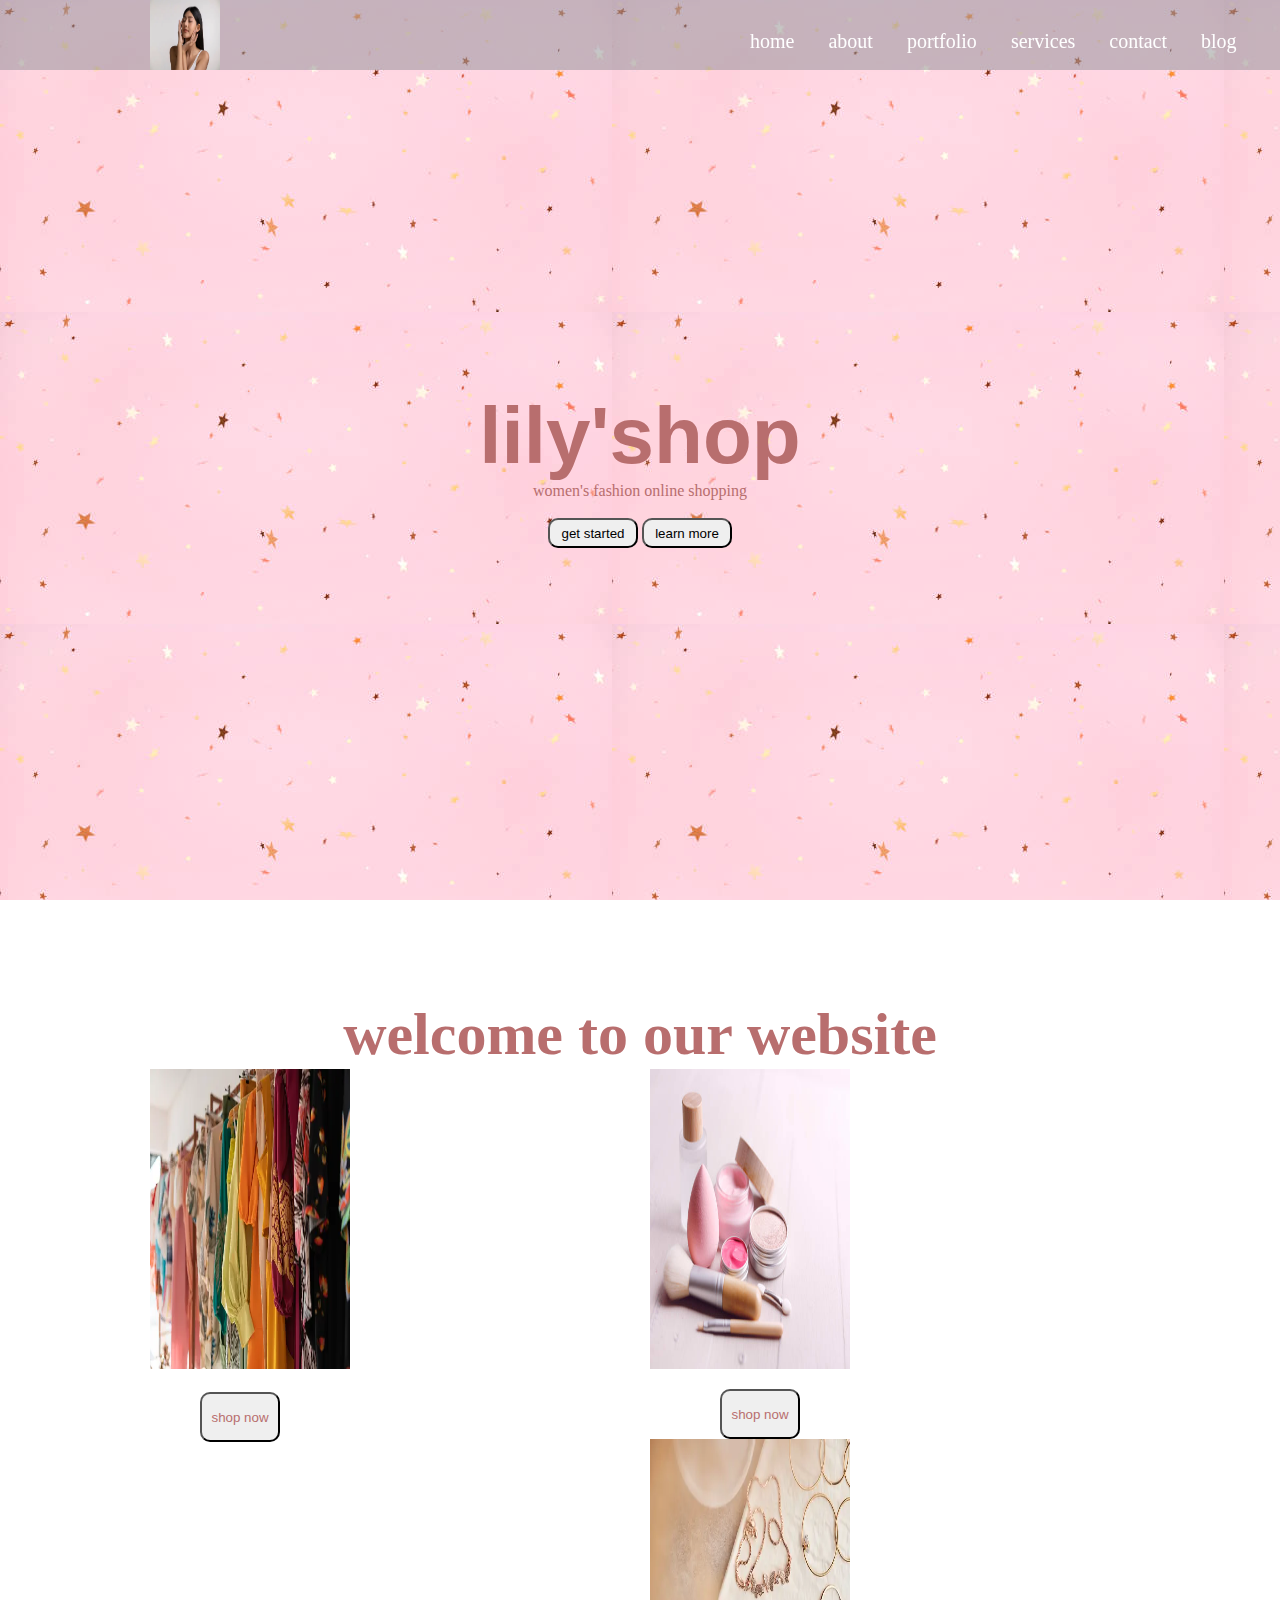
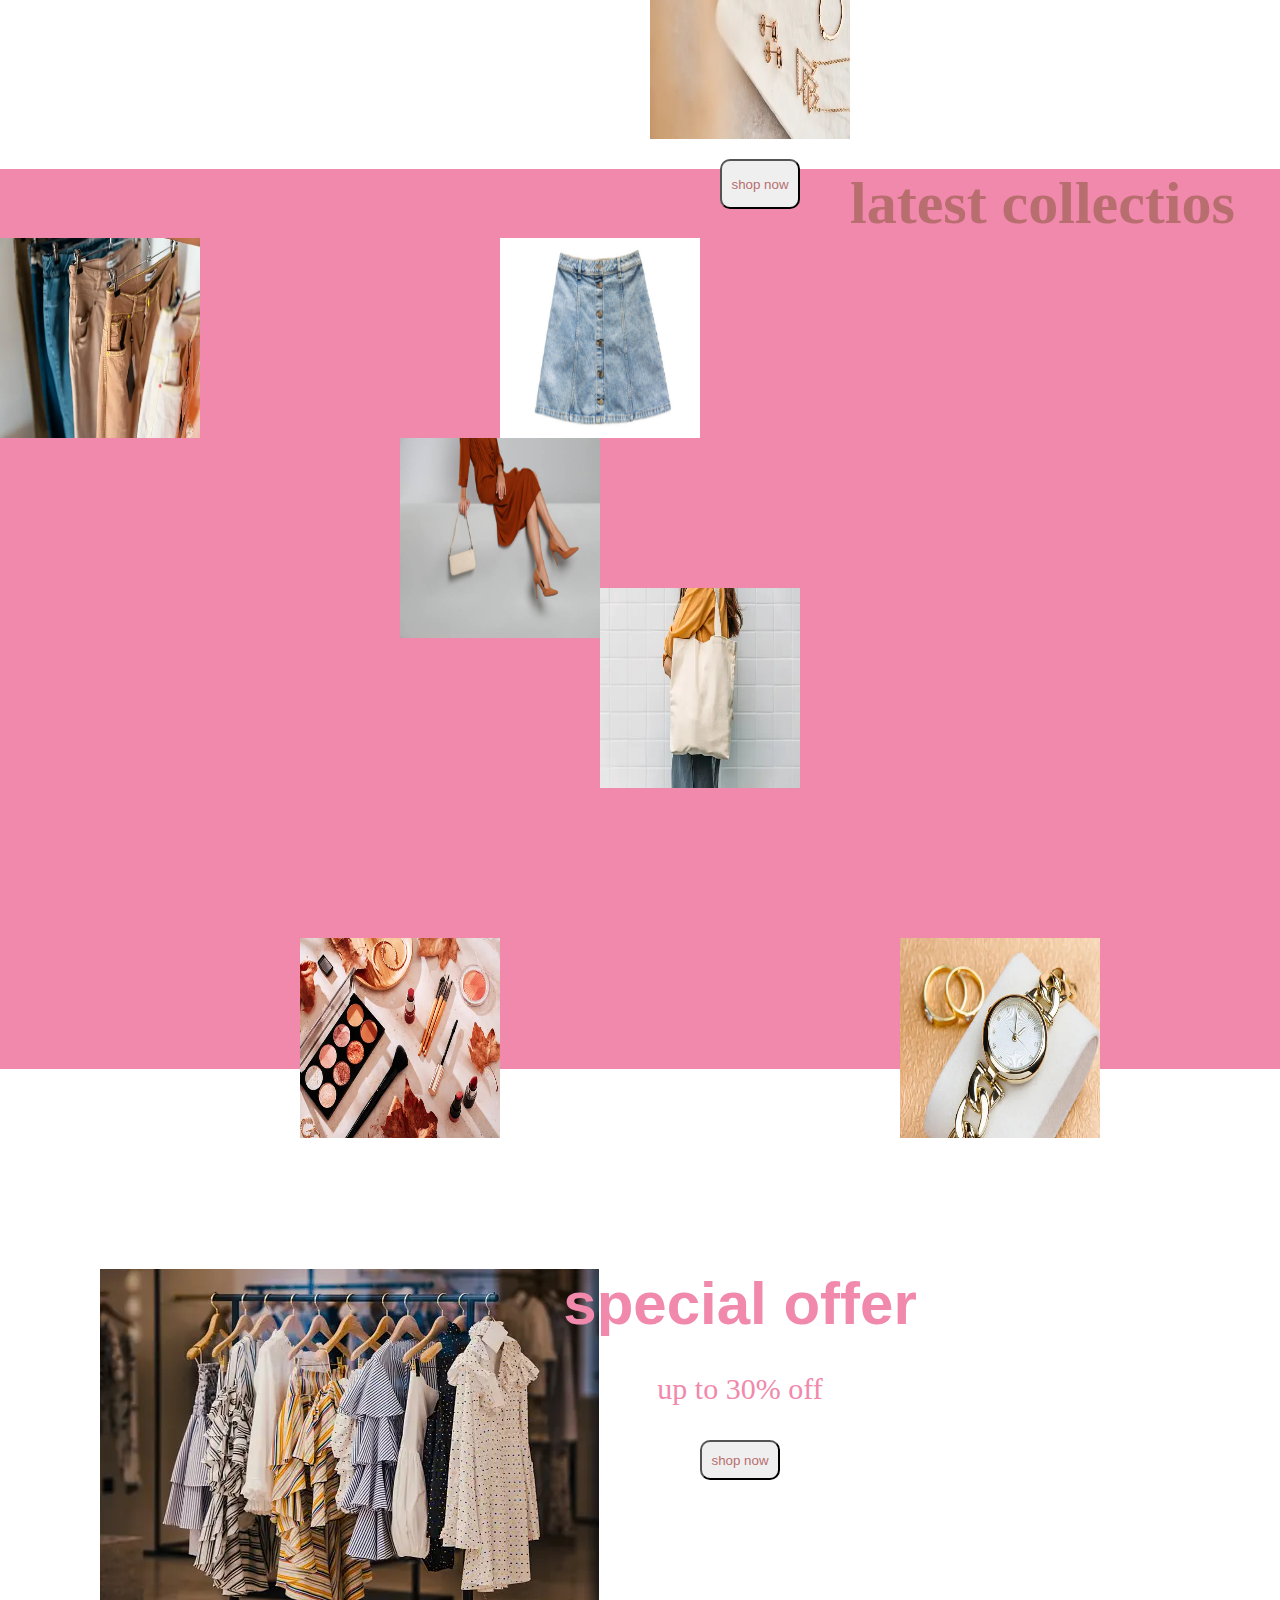
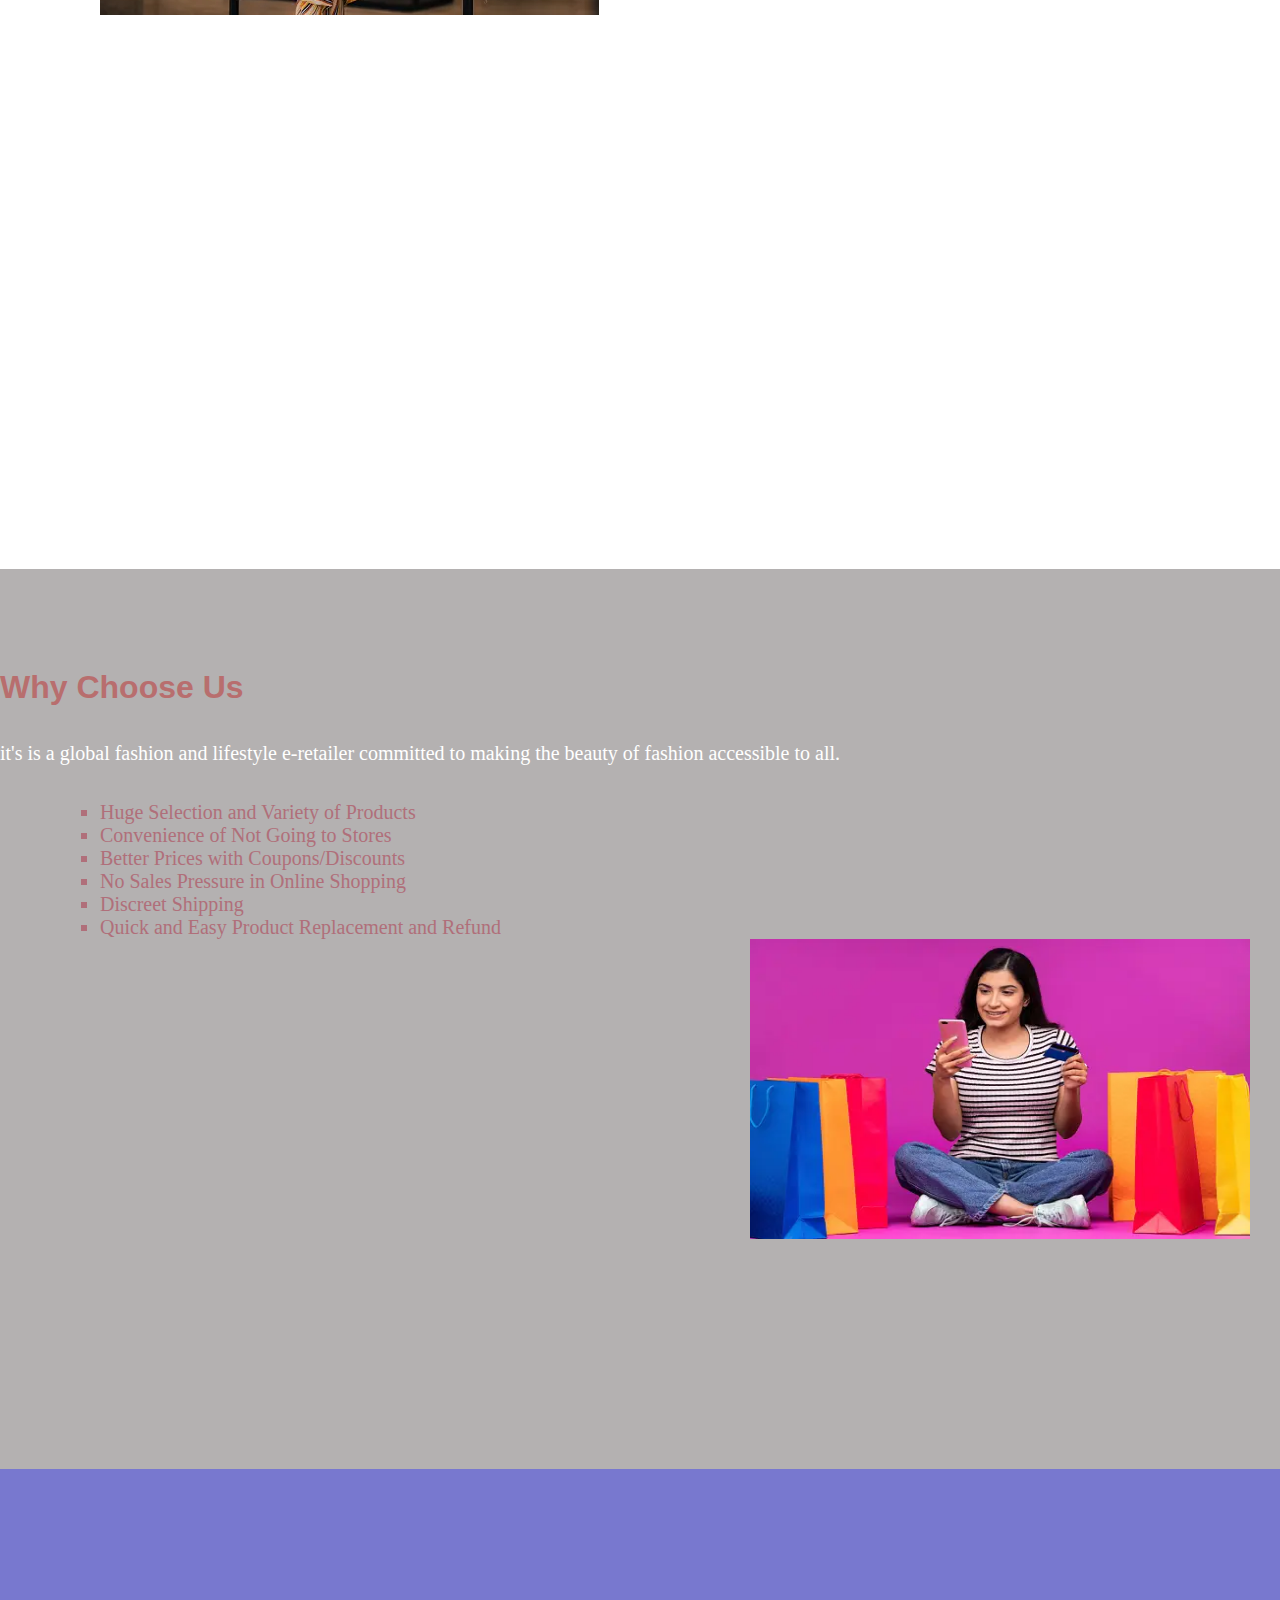
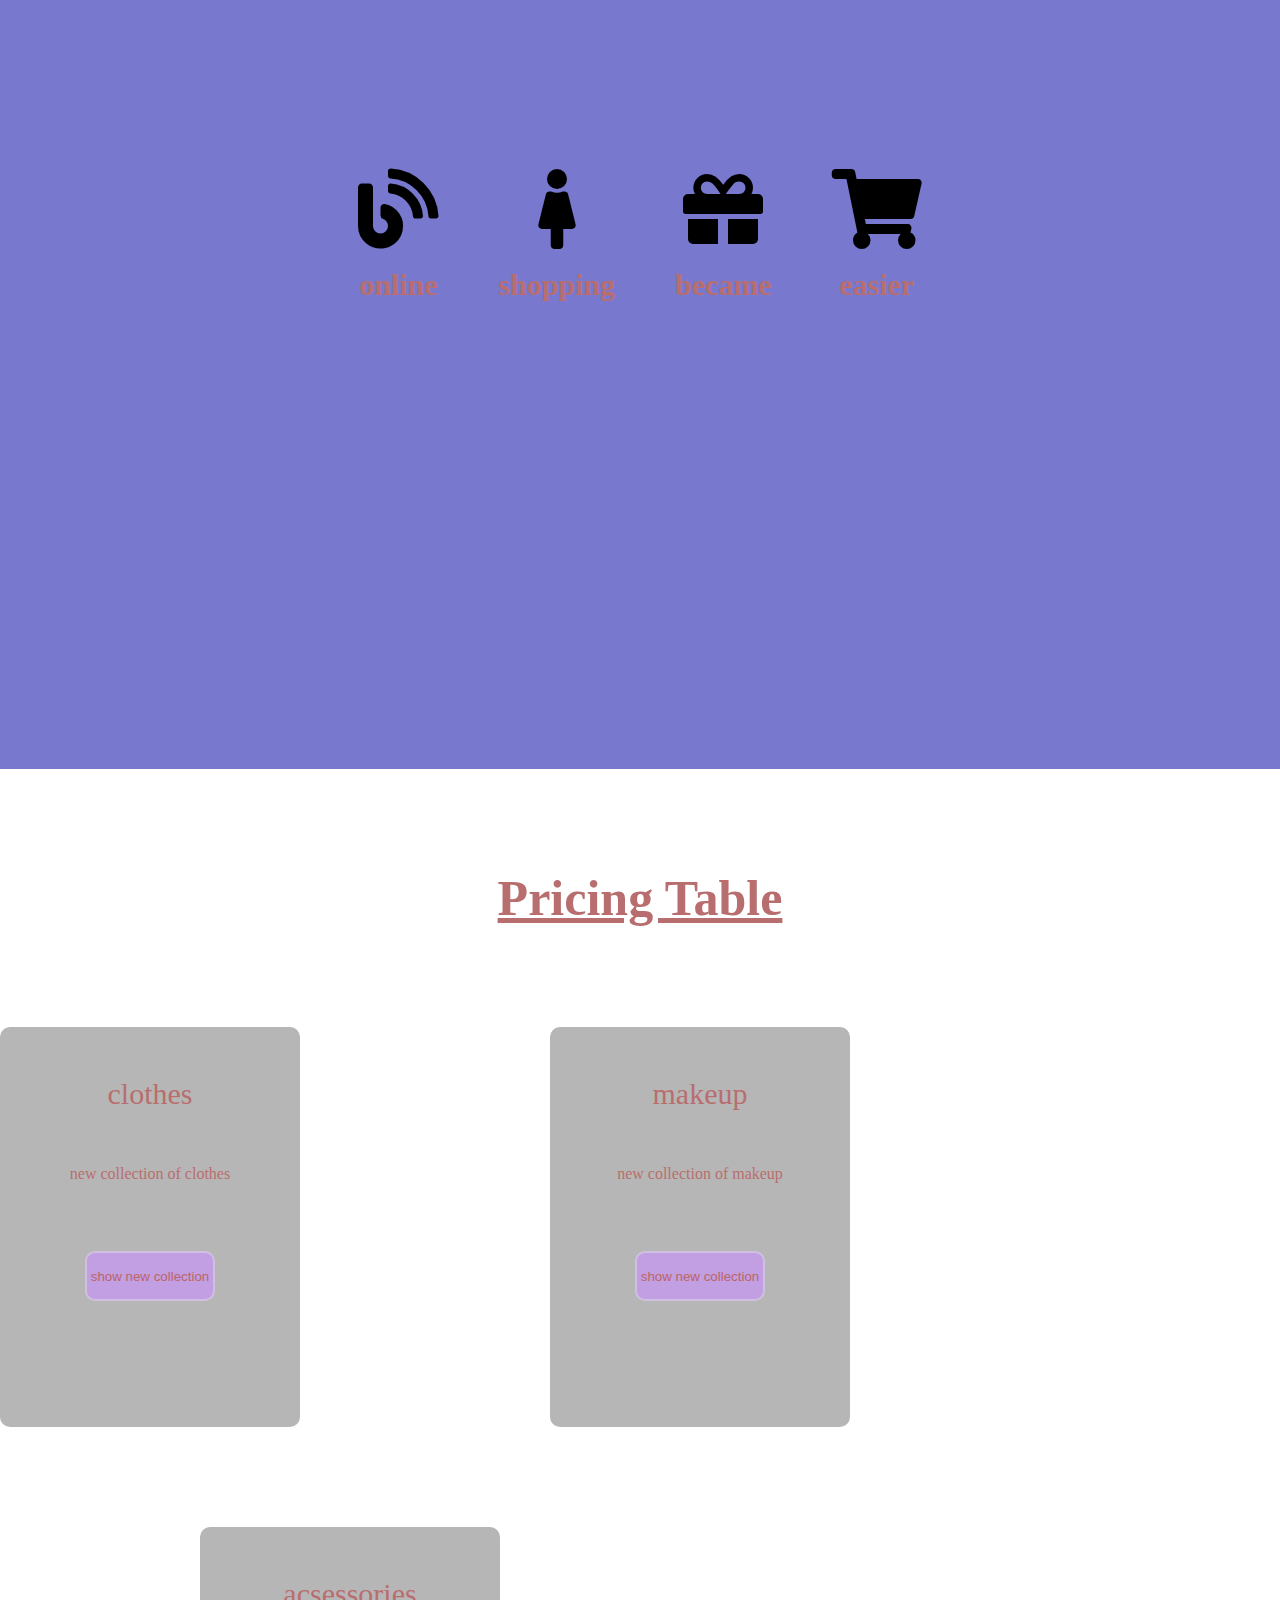
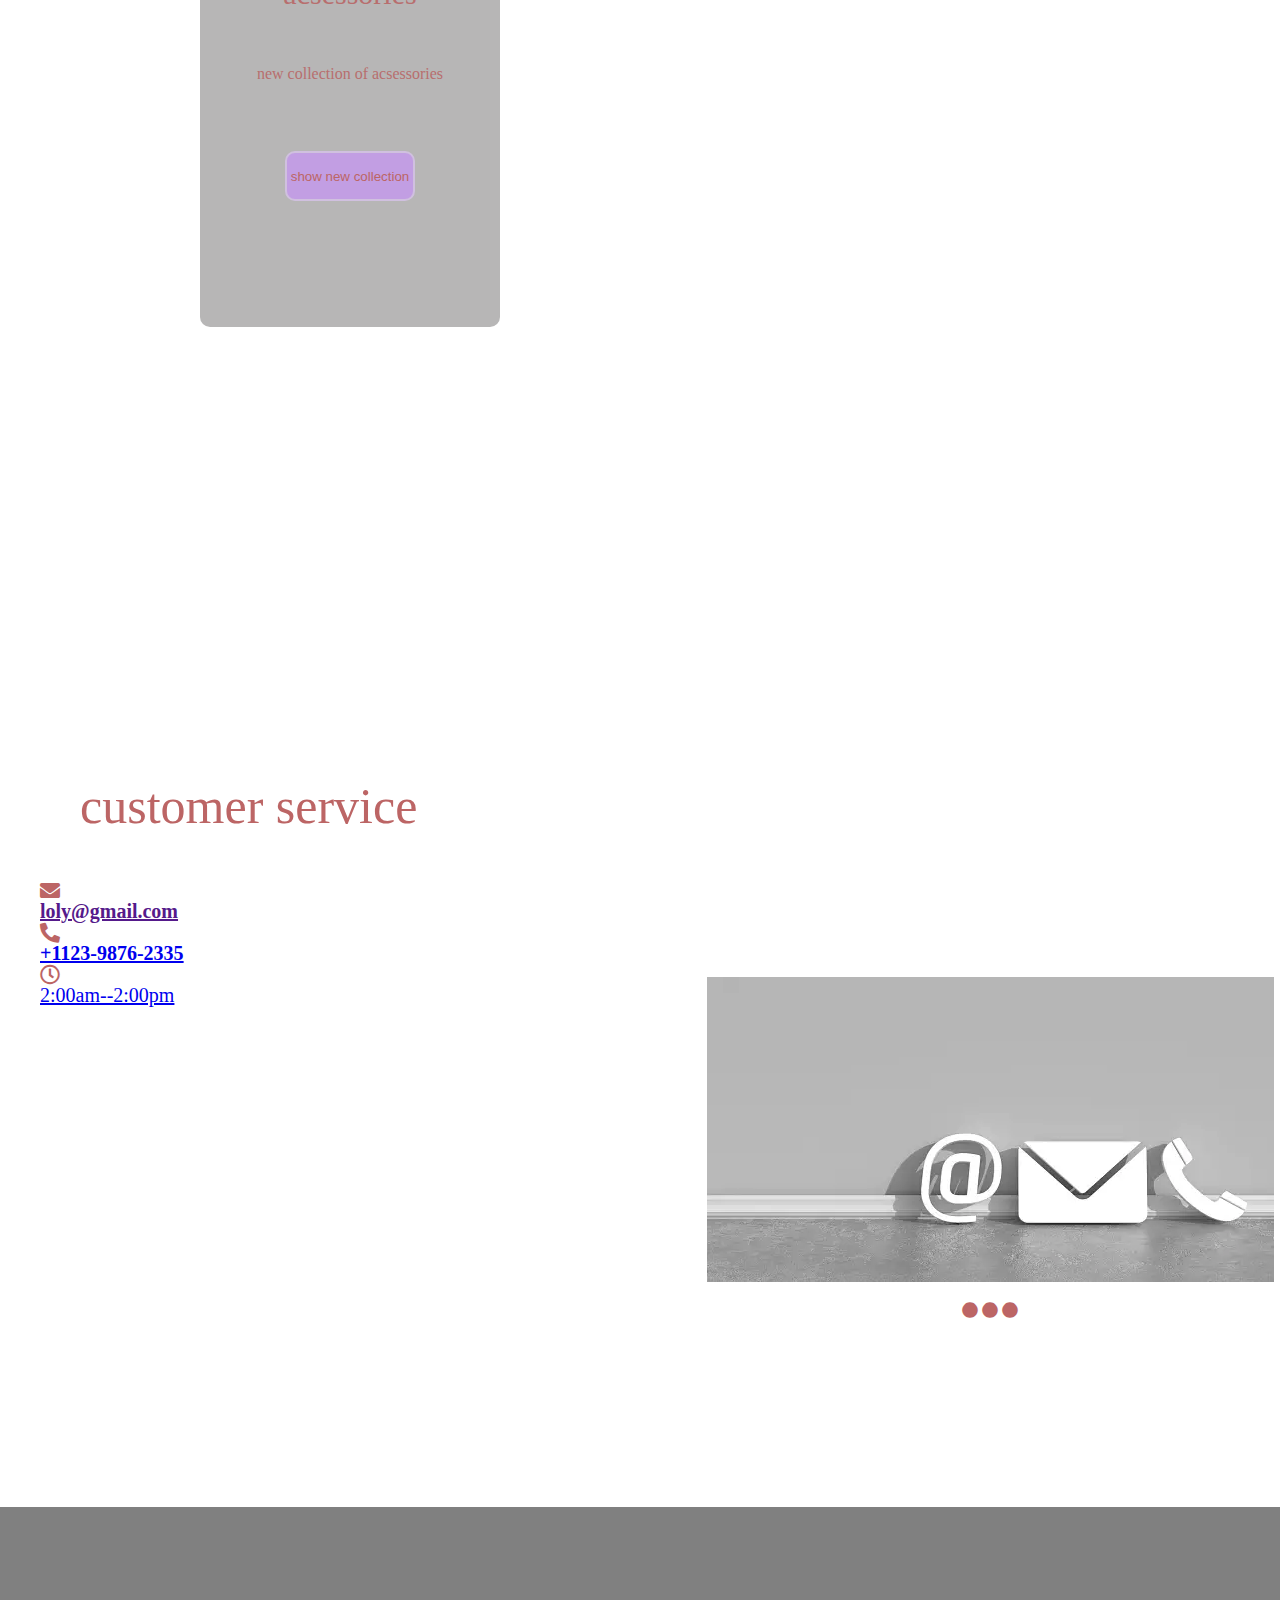
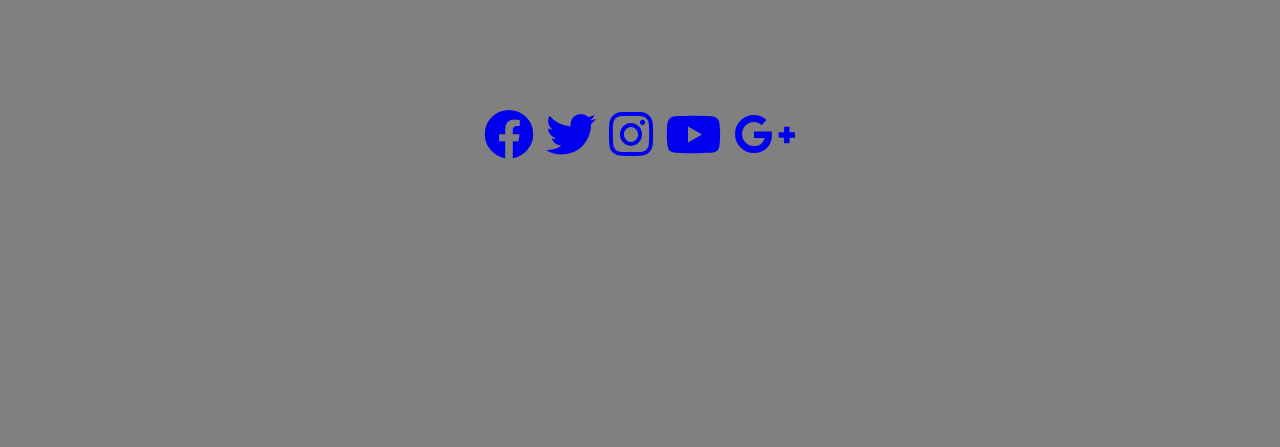
==== index.html @ 5914cee0 "create project" ====
<html>
    <head>
        <link rel="stylesheet" href="css/style.css">
        <link rel="stylesheet" href="webfonts/all.css">
        <link rel="stylesheet" href="webfonts/all.css">
        <title>website</title>
    </head>
    <body>
        <div class="header">
            <img src="imgs/girl.png" alt="" class="img1">
            <ul class="ul1">
                <li> <a href="#">home</a></li> 
                <li> <a href="#">about</a></li> 
                <li> <a href="#">portfolio</a></li> 
                <li > <a href="">services</a></li> 
                <li><a href="#">contact</a></li> 
                <li><a href="#">blog</a></li> 
            </ul>
        </div>
       <div class="sec1">
        <div class="overlay">
            <div class="sec1-content">

                <h1 class="sec1-title1">lily'shop</h1>
                <p class="p1">women's fashion online shopping </p><br>
                <button class="btn1">get started</button>
                <button class="btn2">learn more</button>
            </div>
        </div>
       </div>
       <!-- /////////////////////////////////////////////////////////////////////////////////////////////////////////////////////////////////////////////////////// -->
       <div class="sec2">
       </div>
            <div class="sec2">
<h2 class="sec2-h2"> welcome to our website</h2>
<div class="div1">
    <img src="imgs/clothes.png" alt="" class="img1-div1"><br><br>
    <div>
        <button class="btn1sec2">shop now</button>
    </div>
</div>
<div class="div2">
    <img src="imgs/makeup.jpg" alt="" class="img2-div1">
    <div>
        <button class="btn2sec2">shop now</button>
    </div>   
</div>
<div class="div3">
    <img src="imgs/accessories.png" alt="" class="img3-div1">
    <div>
        <button class="btn3sec2">shop now</button>
        </div>
    </div></div>
    <!-- ////////////////////////////////////////////////////////////////////////////////////////////////////////////////////////////////////////////////////////////// -->
    <div class="sec3">
        <h2 class="sec3-h2">latest collectios</h2>
        <div class="div1-sec3">   
    <img src="imgs/pants.png" alt="" class="img1-div1-sec3">
    <img src="imgs/skirts.jpg" alt="" class="img2-div1-sec3"> 
    <img src="imgs/dresses.jpg" alt="" class="img3-div1-sec3">
    <img src="imgs/bags.png" alt="" class="img4-div1-sec3">
    <img src="imgs/make.png" alt="" class="img5-div1-sec3">
    <img src="imgs/watches.png" alt="" class="img6-div1-sec3">
        </div>
    </div>
    <!-- /////////////////////////////////////////////////////////////////////////////////////////////////////////////////////////// -->
       <div class="sec4">
        <h1 class="h-sec4">special offer</h1><br>
        <p>up to 30% off</p><br>
        <button class="btn-sec4">shop now</button>
       </div>
       <!-- ///////////////////////////////////////////////////////////////////////////////////////////////////////////////////////////////////// -->
       <div class="sec5">
        <h1 class="sec5-h1">Why Choose Us </h1> <br><br>
        <p class="sec5-p1">it's is a global fashion and lifestyle e-retailer committed to making the beauty of fashion accessible to all.</p><br><br>
        <ul class="sec5-ul1">
            <li>Huge Selection and Variety of Products</li>
             <li>Convenience of Not Going to Stores</li>
              <li>Better Prices with Coupons/Discounts</li>
               <li>No Sales Pressure in Online Shopping</li>
                <li>Discreet Shipping</li> 
                <li>Quick and Easy Product Replacement and Refund</li>
        </ul>
       <img class="sec5-img" src="imgs/online.png" alt="">
       </div>
       <!-- ////////////////////////////////////////////////////////////////////////////////////////////////////////////////////////////////////////////////////////////////// -->
       <div class="sec6">
        <div sec6-icons>
            <i   class="fas fa-blog"  > <p class="icon-p1">online</p></i>
            <i class="fas fa-female"> <p class="icon-p2">shopping</p></i>
            <i class="fas fa-gift">  <p class="icon-p4">became</p></i>           
            <i class="fas fa-shopping-cart"><p class="icon-p4">easier</p></i>
        </div>
       </div>
       <!-- ////////////////////////////////////////////////////////////////////////////////////////////////////////////////////////////////////////////////////// -->
<div class="sec7">
<h1 class="sec7-h1">Pricing Table</h1>
<div class="sec7-div1">
    <p class="sec7-p1">clothes</p><br><br><br>
    <p>new collection of clothes</p><br>
    <button class="sec7-btn">show new collection</button>
</div>
<div class="sec7-div2">
    <p class="sec7-p2">makeup</p><br><br><br>
    <p >new collection of makeup</p><br>
    <button class="sec7-btn">show new collection</button>
</div>
<div class="sec7-div3">
    <p  class="sec7-p3">acsessories</p><br><br><br>
    <p>new collection of acsessories</p><br>
    <button class="sec7-btn">show new collection</button>
</div>
</div>
            <!-- /////////////////////////////////////////////////////////////////////////////////////////////////////////////////////////////////////////////////// -->
          <div class="sec8">
<img class="sec8-img" src="imgs/contact.png" alt="">
<ul class="ulll">
    <li><i class="fas fa-circle"></i></li>
    <li><i class="fas fa-circle"></i></li>
    <li><i class="fas fa-circle"></i></li>
</ul>
          </div> 
          <div class="sec8-ul">
<ul class="ull">customer service</ul><br><br>
<li> <i class="fas fa-envelope"> <a href=""><p>loly@gmail.com</p></a> </i></li>
<li><i class="fas fa-phone-alt"> <a href="#"><p>+1123-9876-2335</p></a></i></li>
<li><i class="far fa-clock"><a href="#"><p>2:00am--2:00pm</p></a> </i></li>
          </div>
          <!-- ////////////////////////////////////////////////////////////////////////////////////////////////////////////////////////////////////////////////////// -->
          <div class="sec9">
           <a href="#"> <i class="fab fa-facebook"></i></a>
           <a href="#"><i class="fab fa-twitter"></i></a> 
           <a href="#"> <i class="fab fa-instagram"></i></a> 
           <a href="#"><i class="fab fa-youtube"></i></a> 
           <a href="#"> <i class="fab fa-google-plus-g"></i></a> 
          </div>



































</html>
---- css/style.css ----
*{
    margin: 0;
    padding: 0;
    box-sizing: border-box;   
}

body{   
    height: 6500px;
    
}  
.header{
    height: 70px;
    width: 100%;
    background-color: rgba(145, 145, 152, 0.519);
    position: fixed;
    top: 0;
    z-index: 2;
}
.img1{
    height: 70px;
    width: 70px;
    margin-left: 150px;
    float: left;
}
.ul1{
    list-style: none;
    float: left;
    margin-left: 500px;
    margin-top: 30px;
}
.ul1 li{
    display: inline-block;
    margin-left: 30px;
    font-size: 20px;
    color: white;

}
.ul1 li a{
    text-decoration: none;
    color: white;
}
.ul1 li a:hover{
    text-decoration: underline;
}
   .sec1{
    height: 100vh;
    background-image: url(../imgs/background.jpg);
    position: relative;
    z-index: 1;
   }    
   .overlay{
    position: absolute;
    width: 100%;
    height: 100%;
    top: 0;
    left: 0;
   }
   .sec1-content{
    width: 60%;
    height: 120px;
    position: absolute;
    top: 50%;
    left: 50%;
    transform: translate(-50%,-50%);
    text-align: center;
   }
   .sec1-title1{
    color: rgb(184, 110, 110);
    font-size: 80px;
font-family: Arial, Helvetica, sans-serif;
   }
 .btn1{
    width: 90px;
    height: 30px;
    border-radius: 10px;
 }
 .btn1:hover{
    opacity: 0.3;
 }
 .btn2{
    width: 90px;
    height: 30px;
    border-radius: 10px;
   
 }
 .btn2:hover{
    opacity: 0.3;
 }
 .sec2{
 
 }
 .p1{
    color: rgb(184, 110, 110);

 }
.sec2-h2{
    color: rgb(184, 110, 110);
    text-align: center;
    margin-top: 100px;
    font-size: 60px;
}
.div1{
    color: rgb(184, 110, 110);
    font-size: 20px;
    float: left;
    margin-left: 150px;
    position: relative;
}
.div2{
    color: rgb(184, 110, 110);
    font-size: 20px;
    float: left;
    margin-left: 300px;
    position: relative;

}
.div3{
    color: rgb(184, 110, 110);
    font-size: 20px;
    float: left;
    margin-left: 300px;
    position: relative;

    
}
.img1-div1{
    height: 300px;
    width: 200px;
}

.img2-div1{
    height: 300px;
    width: 200px;
}
.img3-div1{
    height: 300px;
    width: 200px;
}

.btn1sec2{
    height: 50px;
    width: 80px;
    border-radius: 10px;
    margin-left: 50px;
    color:rgb(184, 110, 110) ;
    
}
.btn1sec2:hover{
    opacity: 0.3;
}
.btn2sec2{
    height: 50px;
    width: 80px;
    border-radius: 10px;
    margin-left: 70px;
    margin-top: 20px;
    color:rgb(184, 110, 110) ;
    
}
.btn2sec2:hover{
    opacity: 0.3;
}
.btn3sec2{
    height: 50px;
    width: 80px;
    border-radius: 10px;
    margin-left: 70px;
    margin-top: 20px;
    color:rgb(184, 110, 110) ;
    
}
.btn3sec2:hover{
    opacity: 0.3;
}
.sec3{
    height: 100vh;
    width: 100%;
    background-color: rgb(240, 137, 171);
}
.sec3-h2{
   
        color: rgb(184, 110, 110);
        margin-top: 700px;
        margin-left: 450px;
        font-size: 60px;
    }
.div3-h2{
    font-size: 20px;
    color:rgb(184, 110, 110)  ;
    margin-top: 0;
   
}

.img1-div1-sec3{
    float: left;
    height: 200px;
    width: 200px;
    position: relative;
}
.img2-div1-sec3{
    float: left;
    height: 200px;
    width: 200px;
    margin-left: 300px;
}
.img3-div1-sec3{
    float: left;
    height: 200px;
    width: 200px;
    margin-left: 400px;
    margin-top: 0px;
}
.img4-div1-sec3{
    float: left;
    height: 200px;
    width: 200px;
    margin-top: 150px;
}
.img5-div1-sec3{
    float: left;
    height: 200px;
    width: 200px;
    margin-left: 300px;
    margin-top: 150px;
}
.img6-div1-sec3{
    float: left;
    height: 200px;
    width: 200px;
    margin-left: 400px;
    margin-top: 150px;
}
.sec4{
    background-image: url(../imgs/offer.png);
    height: 100vh;
    width: 100%;
    background-repeat: no-repeat;
    margin-top: 200px;
    text-align: center;
    color: rgb(240, 137, 171);
    font-size: 30px;
    margin-left: 100px;
}
.h-sec4{
    font-family: Arial, Helvetica, sans-serif;
    

}
.btn-sec4{
    height: 40px;
    width: 80px; 
    border-radius: 10px;
    color:rgb(184, 110, 110) ;
}
.btn-sec4:hover{
    opacity: 0.3;
}
.sec5{
    height: 100vh;
    width: 100%;
    background-color: rgb(180, 177, 177);
}
.sec5-h1{
    font-family: Arial, Helvetica, sans-serif;
color: rgb(184, 110, 110);
padding-top: 100px;
}
.sec5-p1{
    color: white;
    font-size: 20px;
}
.sec5-ul1{
    color:rgb(176, 111, 122);
list-style: square;
    margin-left: 100px;
    font-size: 20px;
}
.sec5-img{
  height: 450px;
  width: 500px;
  margin-left: 750px;
  padding-bottom: 150px;
}
.sec6{
    height: 100vh;
    width: 100%;
}
.sec6{
    height: 100vh;
    width: 100%;
    display: inline-block;
    font-size: 80px;
    text-align: center;
    padding-top: 300px;
    word-spacing: 40px;
    background-image:  url(../imgs/shopping.png ) ;
    background-repeat: no-repeat;
    background-color: rgb(120, 120, 207);
    background-size: cover;
    background-attachment: fixed;
}
.sec6-icons{
   font-size: 90px;
}
.icon-p1{
    font-size: 30px;
    color: rgb(184, 110, 110);
    text-align: center;
    margin-top: 20px;
}
.icon-p2{
    font-size: 30px;
    color: rgb(184, 110, 110);
    text-align: center;
    margin-top: 20px;
}
.icon-p3{
    font-size: 30px;
    color: rgb(184, 110, 110);
    text-align: center;
    margin-top: 20px;
}
.icon-p4{
    font-size: 30px;
    color: rgb(184, 110, 110);
    text-align: center;
    margin-top: 20px;
}
.icon-p4:hover{
    text-decoration: underline;
}
.icon-p3:hover{
    text-decoration: underline;
}
.icon-p2:hover{
    text-decoration: underline;
}
.icon-p1:hover{
    text-decoration: underline;
}


.sec7-h1{
    text-align: center;
    font-size: 50px;
    color:rgb(184, 110, 110) ;
    padding-top: 100px;
    text-decoration: underline;
}
.sec7-div1{
    margin: auto;
    height: 400px;
    width: 300px;
    background-color: rgb(183, 182, 182);
        float: left;
    margin-top: 100px;
    text-align: center;
    padding-top: 50px;
    border-radius: 10px;
    color:rgb(184, 110, 110) ;
    position: relative;
}
.sec7-div2{
    margin: auto;
    height: 400px;
    width: 300px;
    background-color: rgb(183, 182, 182);
        float: left;
    margin-left: 250px;
    margin-top: 100px;
    text-align: center;
    padding-top: 50px;
    border-radius: 10px;
    color:rgb(184, 110, 110) ;
    position: relative;

}
.sec7-div3{
    margin: auto;
    height: 400px;
    width: 300px;
    background-color: rgb(183, 182, 182);
    float: left;
    margin-left: 200px;
    margin-top: 100px;
    text-align: center;
    padding-top: 50px;
    color:rgb(184, 110, 110) ;
    border-radius: 10px;
    position: relative;

}
.sec7-p1{
    color: rgb(184, 110, 110) ;
    font-size: 30px;
}
.sec7-p2{
    color: rgb(184, 110, 110) ;
    font-size: 30px;
}
.sec7-p3{
    color: rgb(184, 110, 110) ;
    font-size: 30px;
}
.sec7-btn{
    height: 50px;
    width: 130px;
    border-radius: 10px;
    margin-top: 50px;
    background-color: rgb(194, 158, 227);
    border: 2px solid rgb(208, 192, 223);
    color: rgb(188, 101, 101);
}
.sec7-btn:hover{
    opacity: 0.4;
    color: black;
}
.sec8{
    height: 150vh;
    width: 100%;
    text-align: center;
    margin-top: 100px;
    left: 0;
    top: 0;
    
}
.sec8-h1{
    float: left;
    margin-top: 200px;
    color: rgb(188, 101, 101);
    margin-left: 50px;
    font-size: 50px;
}
.sec8-ul{
    margin-left:40px;
    list-style: none;
    display: block;
    color:rgb(188, 101, 101) ;
    font-size: 20px;

}


.ull{
    font-size: 50px;
    color:rgb(188, 101, 101);
    margin-left: 40px;
}
.sec8-img{
    padding-top: 650px;
    padding-left: 700px;
   
}
.ulll li{
    list-style: square;
    display:inline;
}
.ulll{
    margin-left: 700px;
    margin-top: 20px;
    color: rgb(188, 101, 101);

}
.ulll li:hover{
    color: black;
}
.sec9{
   background-color: gray;
   height: 60vh;
   width: 100%;
   margin-top: 500px;
   padding-top: 200px;
   text-align: center;
   font-size: 50px;
   color:white ;
}

.div1:after{
    position: absolute;
    content: "";
 height: 0;
    width: 100%;
    top: 0;
    left: 0;
    background-color: gray;
    opacity: 0;
}
.div1:hover::after{
    height: 100%;
    width: 100%;
    opacity: 0.7;
    transition: 2s;
}
.div2:after{
    position: absolute;
    content: "";
 height: 0;
    width: 100%;
    top: 0;
    left: 0;
    background-color: gray;
    opacity: 0;
}
.div2:hover::after{
    height: 100%;
    width: 100%;
    opacity: 0.7;
    transition: 2s;
}
.div3:after{
    position: absolute;
    content: "";
 height: 0;
    width: 100%;
    top: 0;
    left: 0;
    background-color: gray;
    opacity: 0;}
    .div3:hover::after{
        height: 100%;
        width: 100%;
        opacity: 0.7;
        transition: 2s;
      
        
    }
.sec7-div1:after{
    position: absolute;
    content: "";
 height: 0;
    width: 100%;
    top: 0;
    left: 0;
    background-color: gray;
    opacity: 0;

}
.sec7-div1:hover::after{
    height: 100%;
    width: 100%;
    opacity: 0.7;
    transition: 2s;}
    .sec7-div2:after{
        position: absolute;
        content: "";
     height: 0;
        width: 100%;
        top: 0;
        left: 0;
        background-color: gray;
        opacity: 0;
    }    
    .sec7-div2:hover::after{
        height: 100%;
        width: 100%;
        opacity: 0.7;
        transition: 2s;}
        .sec7-div3:after{
            position: absolute;
            content: "";
         height: 0;
            width: 100%;
            top: 0;
            left: 0;
            background-color: gray;
            opacity: 0;
        }   
        .sec7-div3:hover::after{
            height: 100%;
            width: 100%;
            opacity: 0.7;
            transition: 2s;}
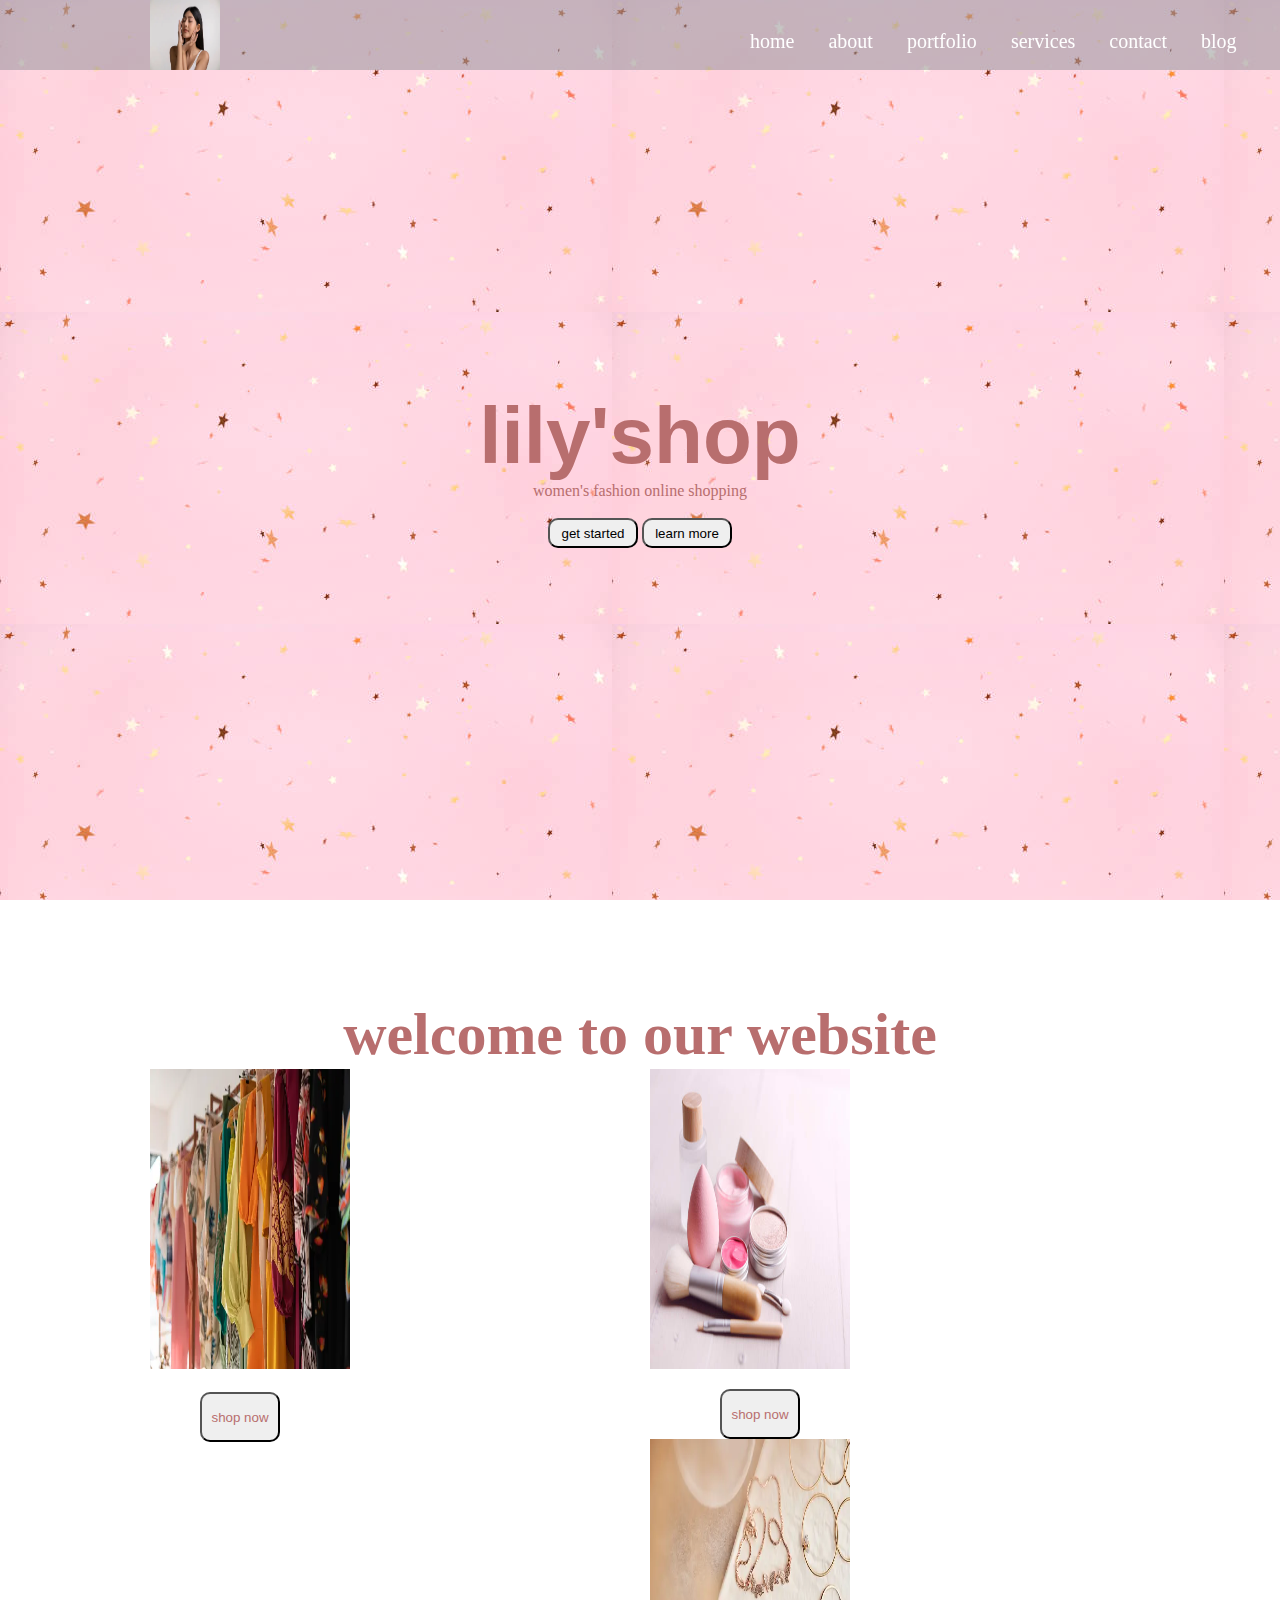
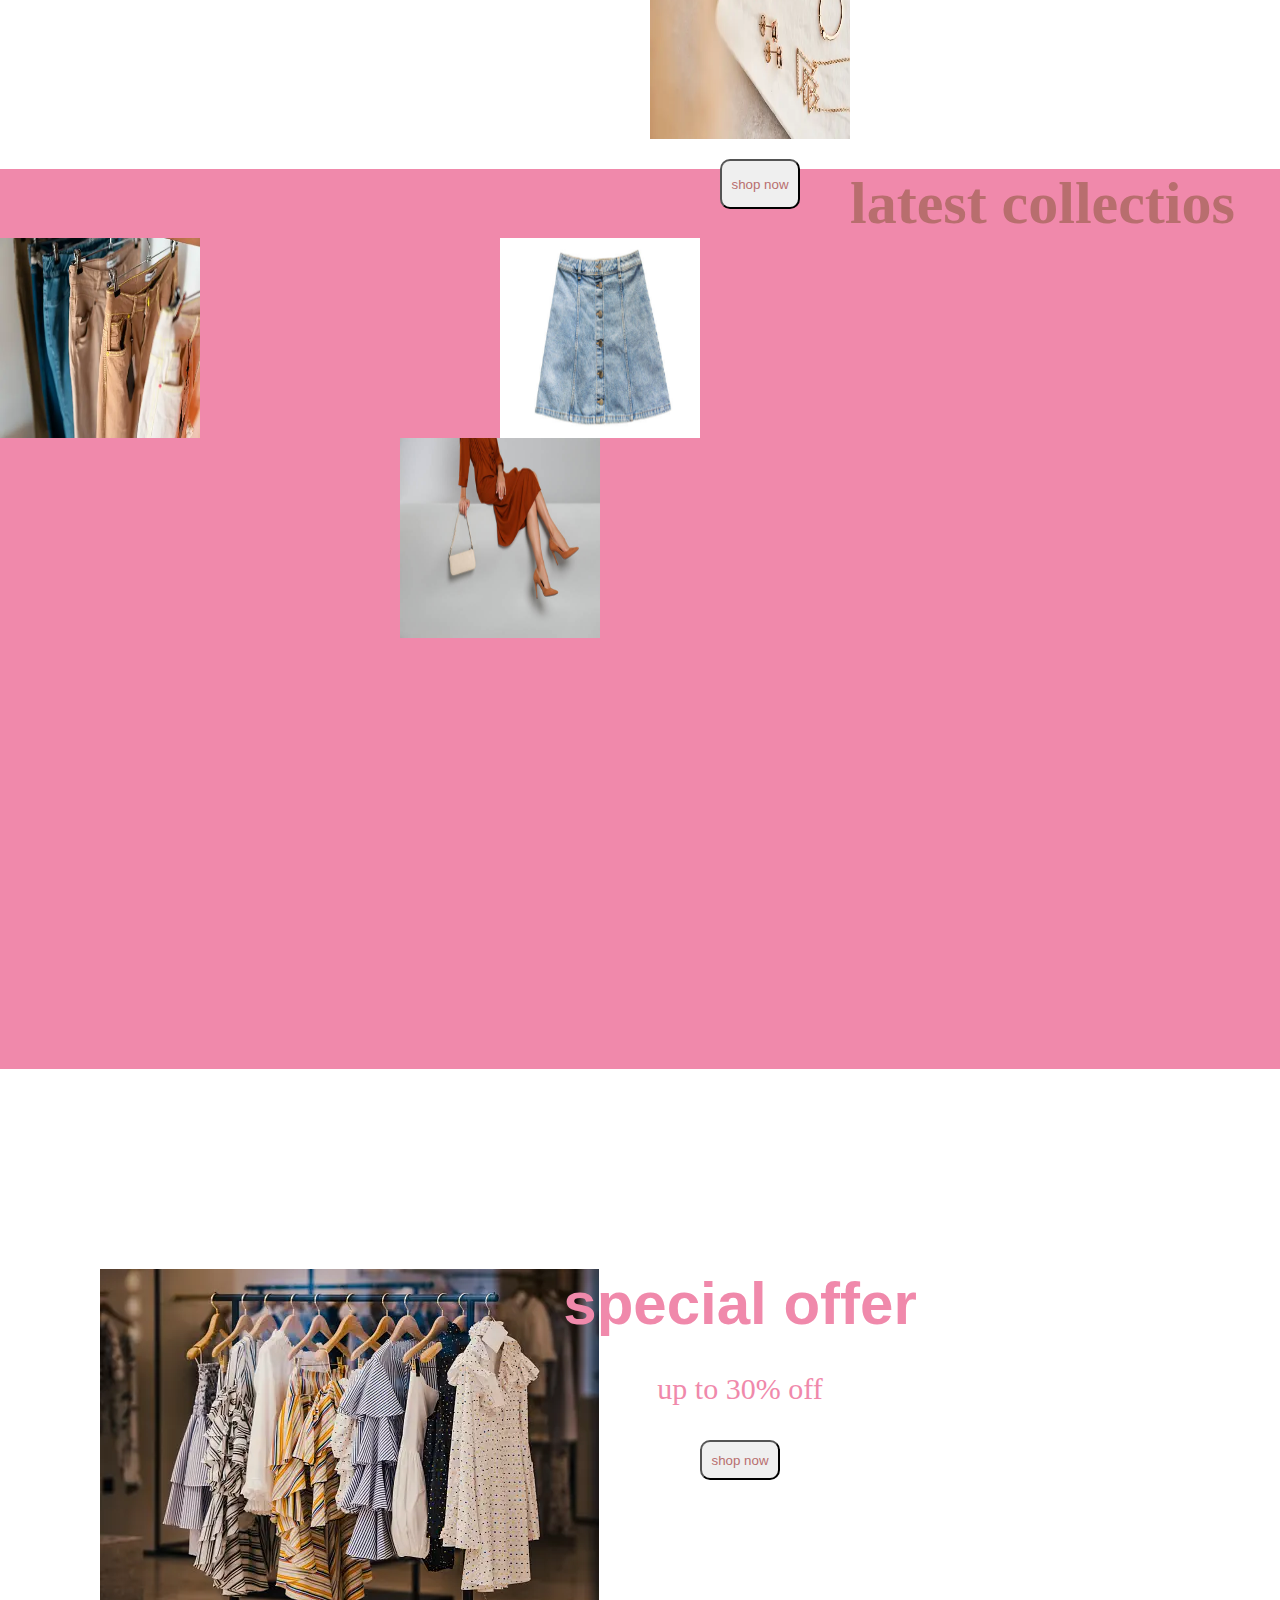
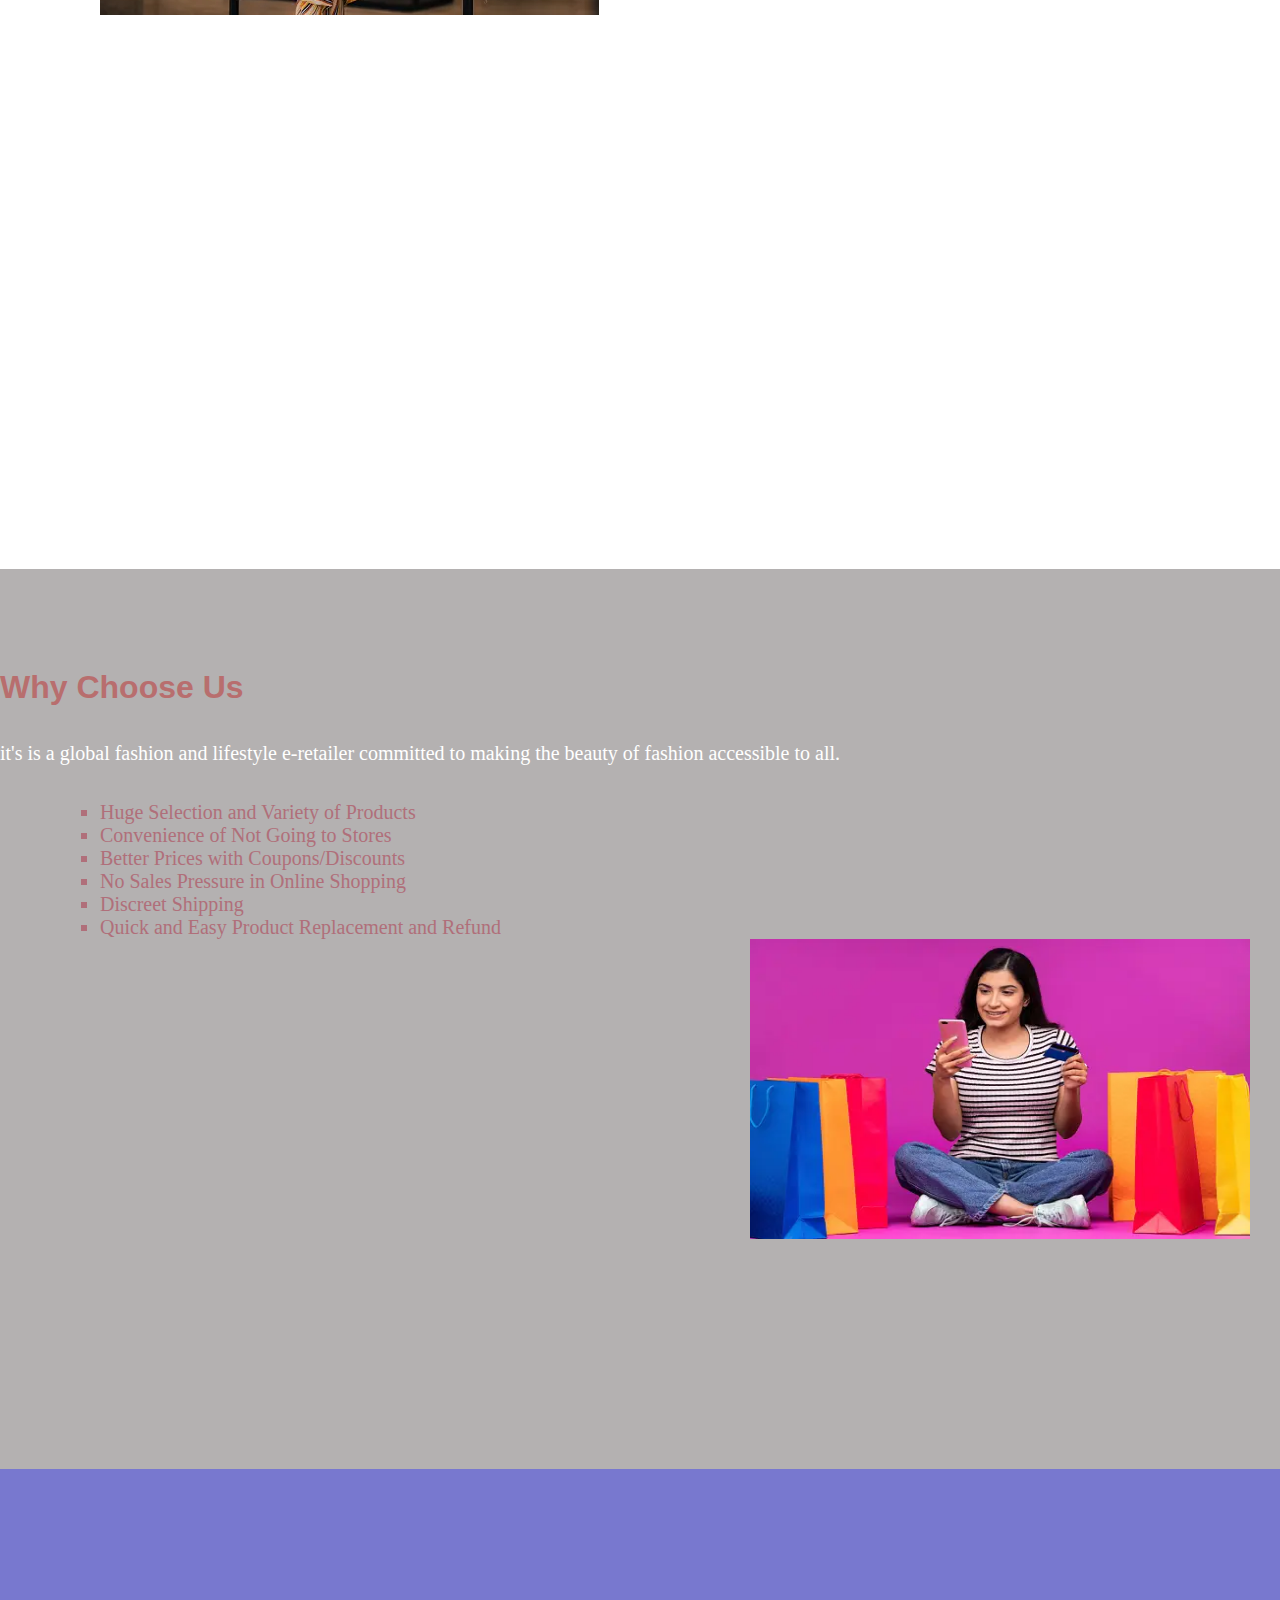
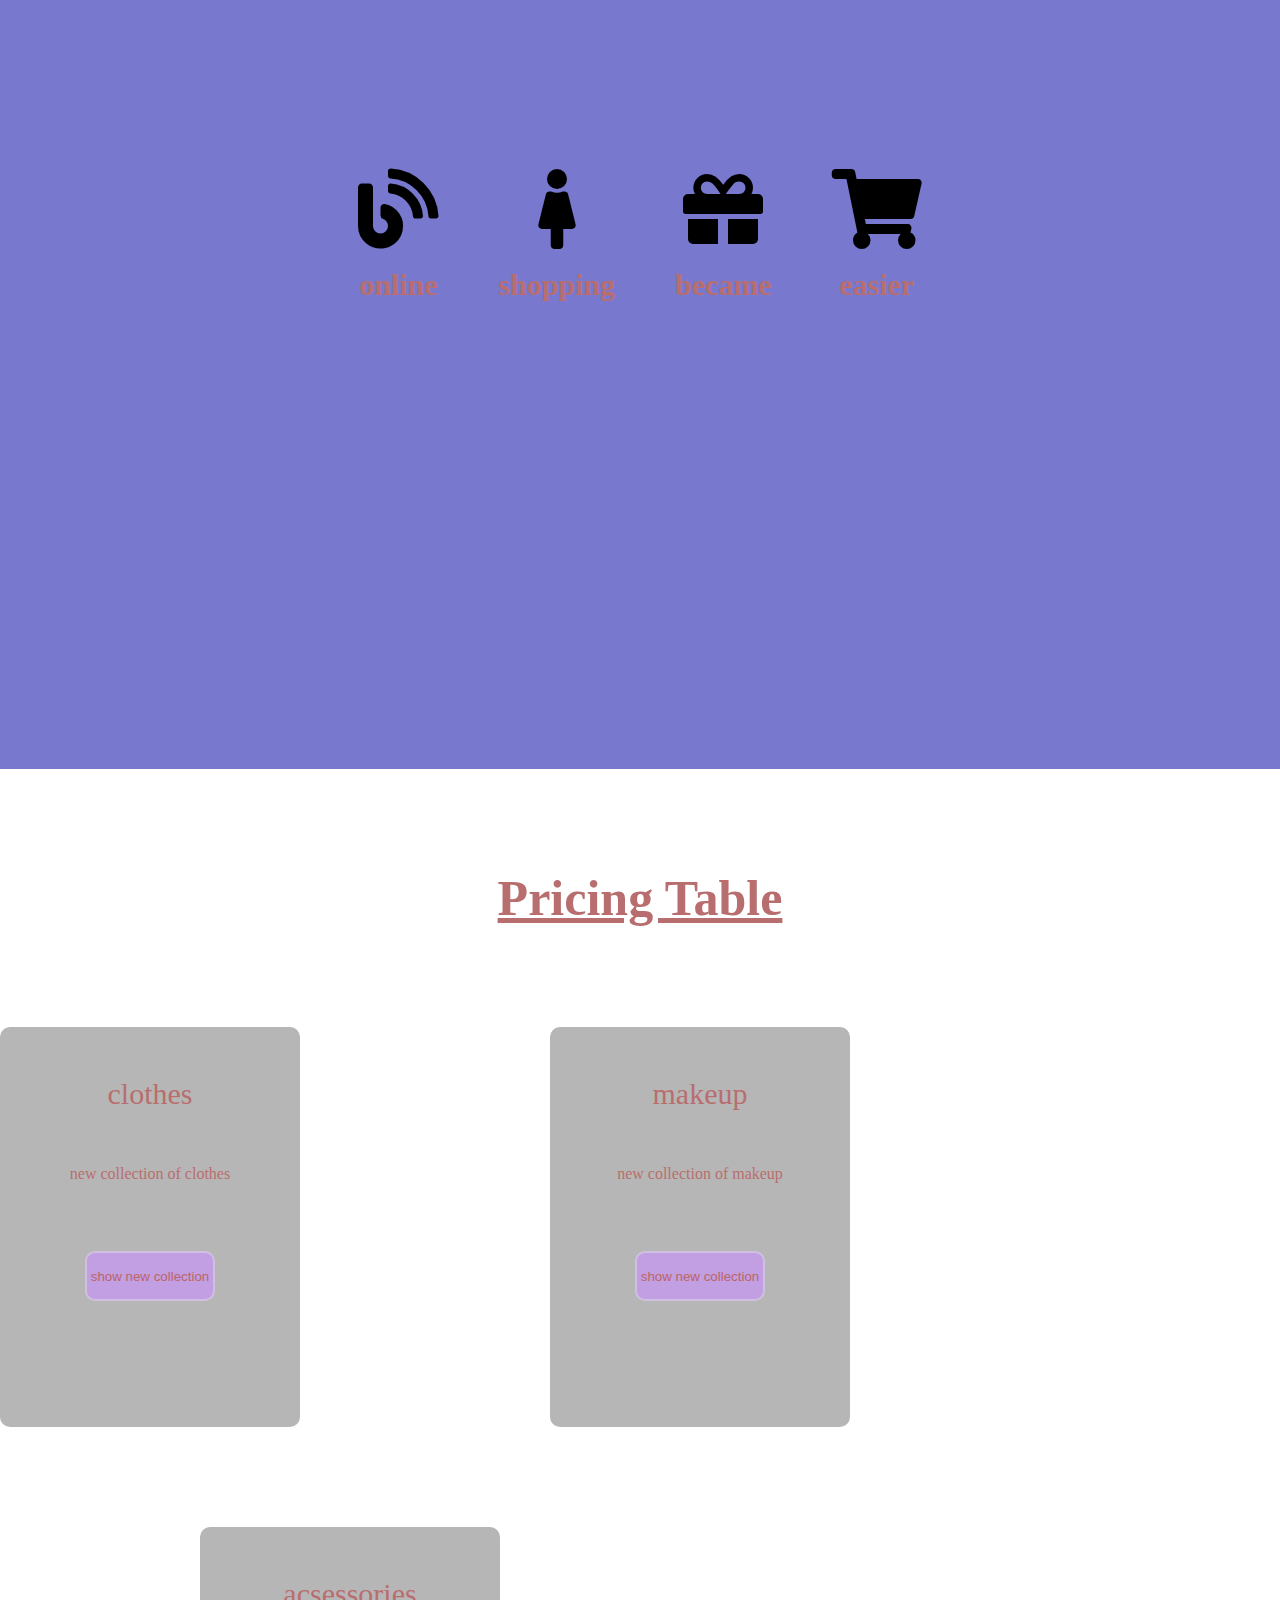
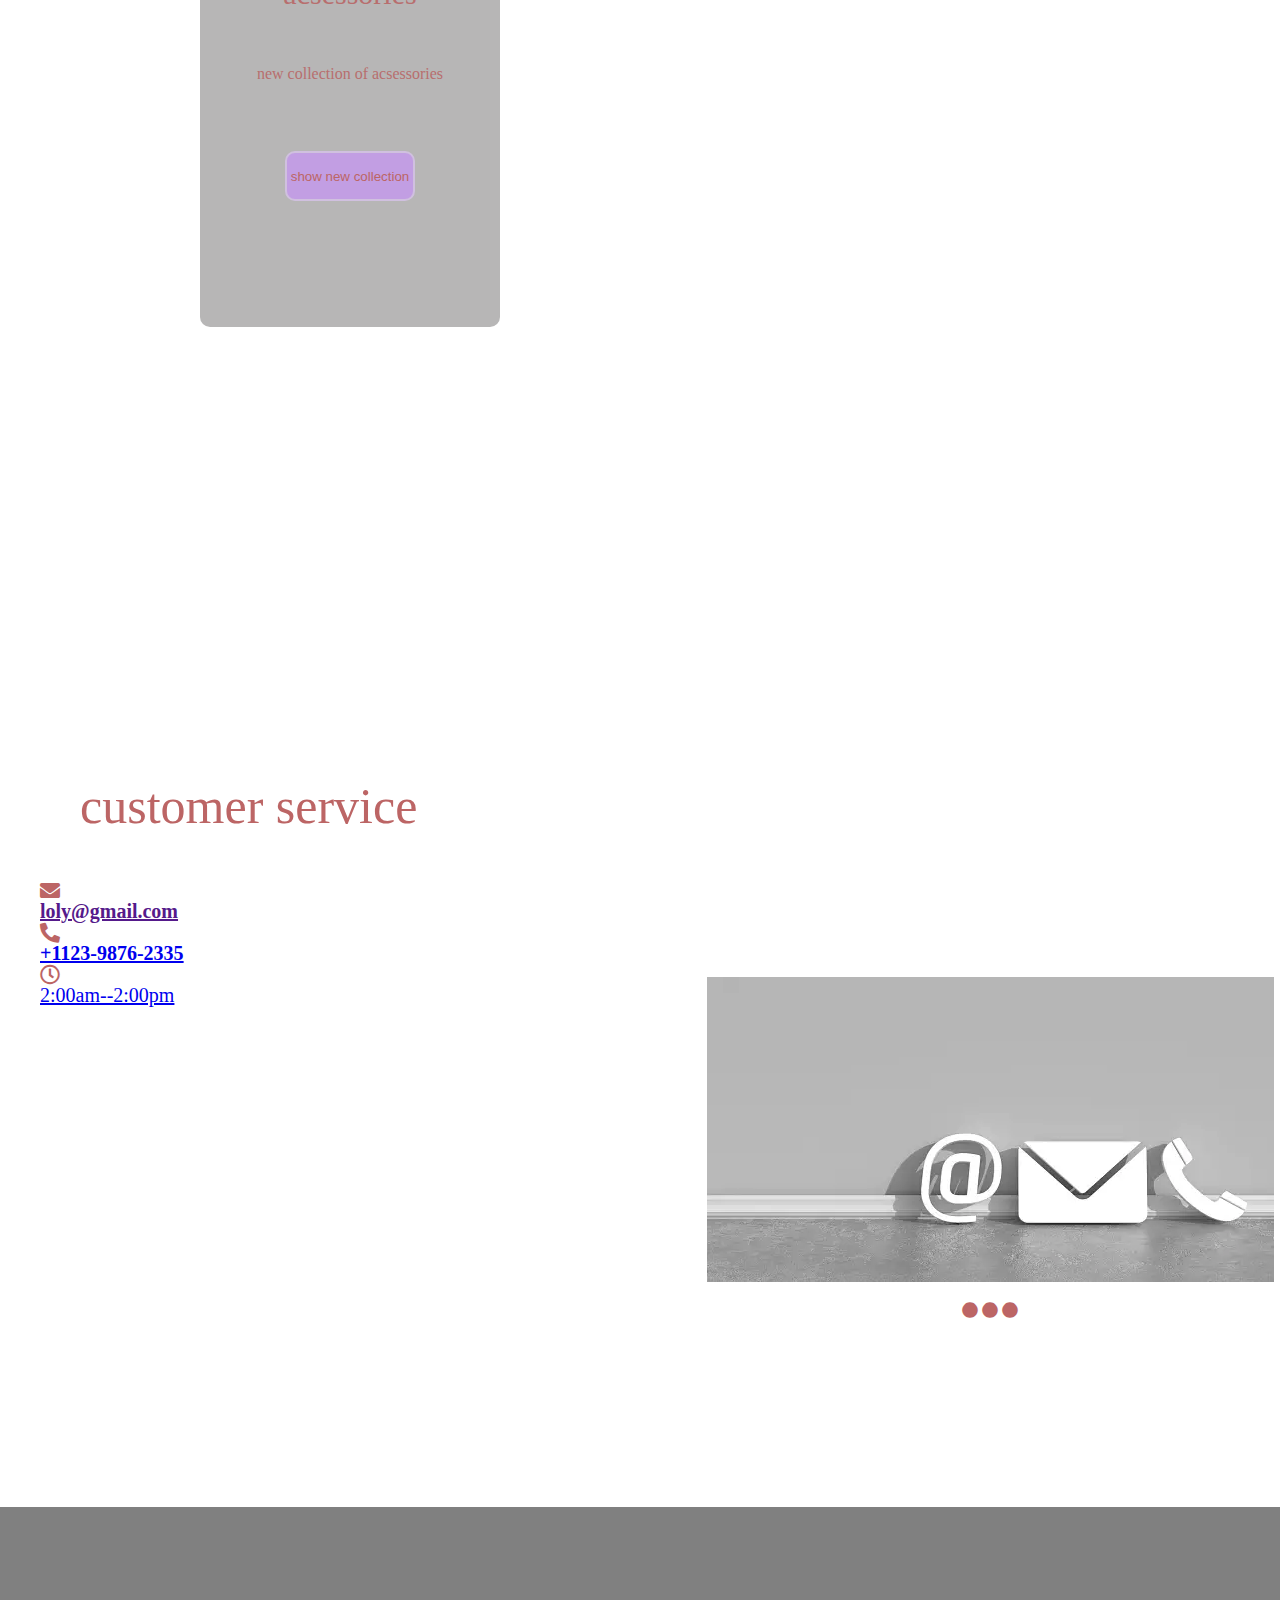
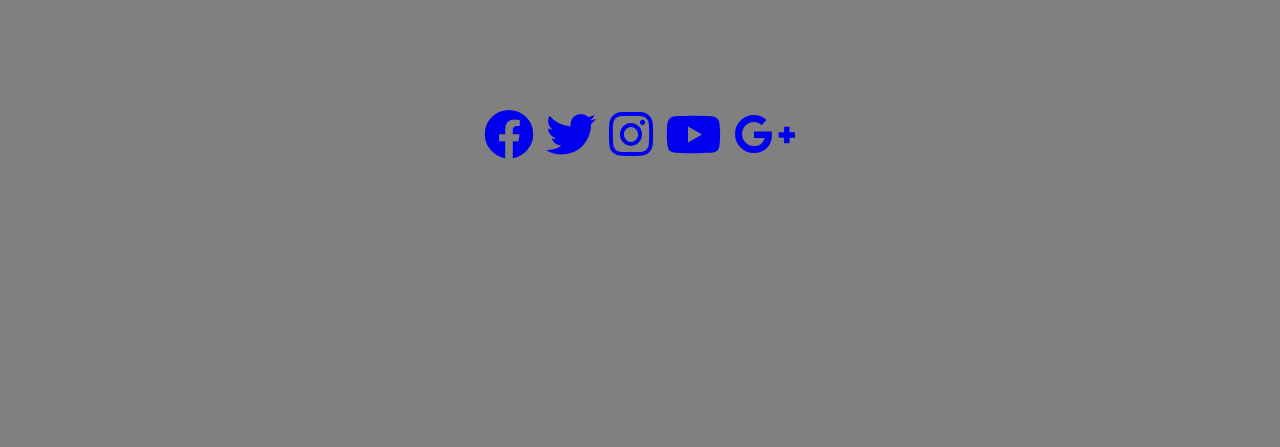
==== commit 05c7d100: "Update index.html" ====
--- a/index.html
+++ b/index.html
@@ -58,9 +58,6 @@
     <img src="imgs/pants.png" alt="" class="img1-div1-sec3">
     <img src="imgs/skirts.jpg" alt="" class="img2-div1-sec3"> 
     <img src="imgs/dresses.jpg" alt="" class="img3-div1-sec3">
-    <img src="imgs/bags.png" alt="" class="img4-div1-sec3">
-    <img src="imgs/make.png" alt="" class="img5-div1-sec3">
-    <img src="imgs/watches.png" alt="" class="img6-div1-sec3">
         </div>
     </div>
     <!-- /////////////////////////////////////////////////////////////////////////////////////////////////////////////////////////// -->
@@ -169,4 +166,4 @@
 
 
 
-</html>+</html>
